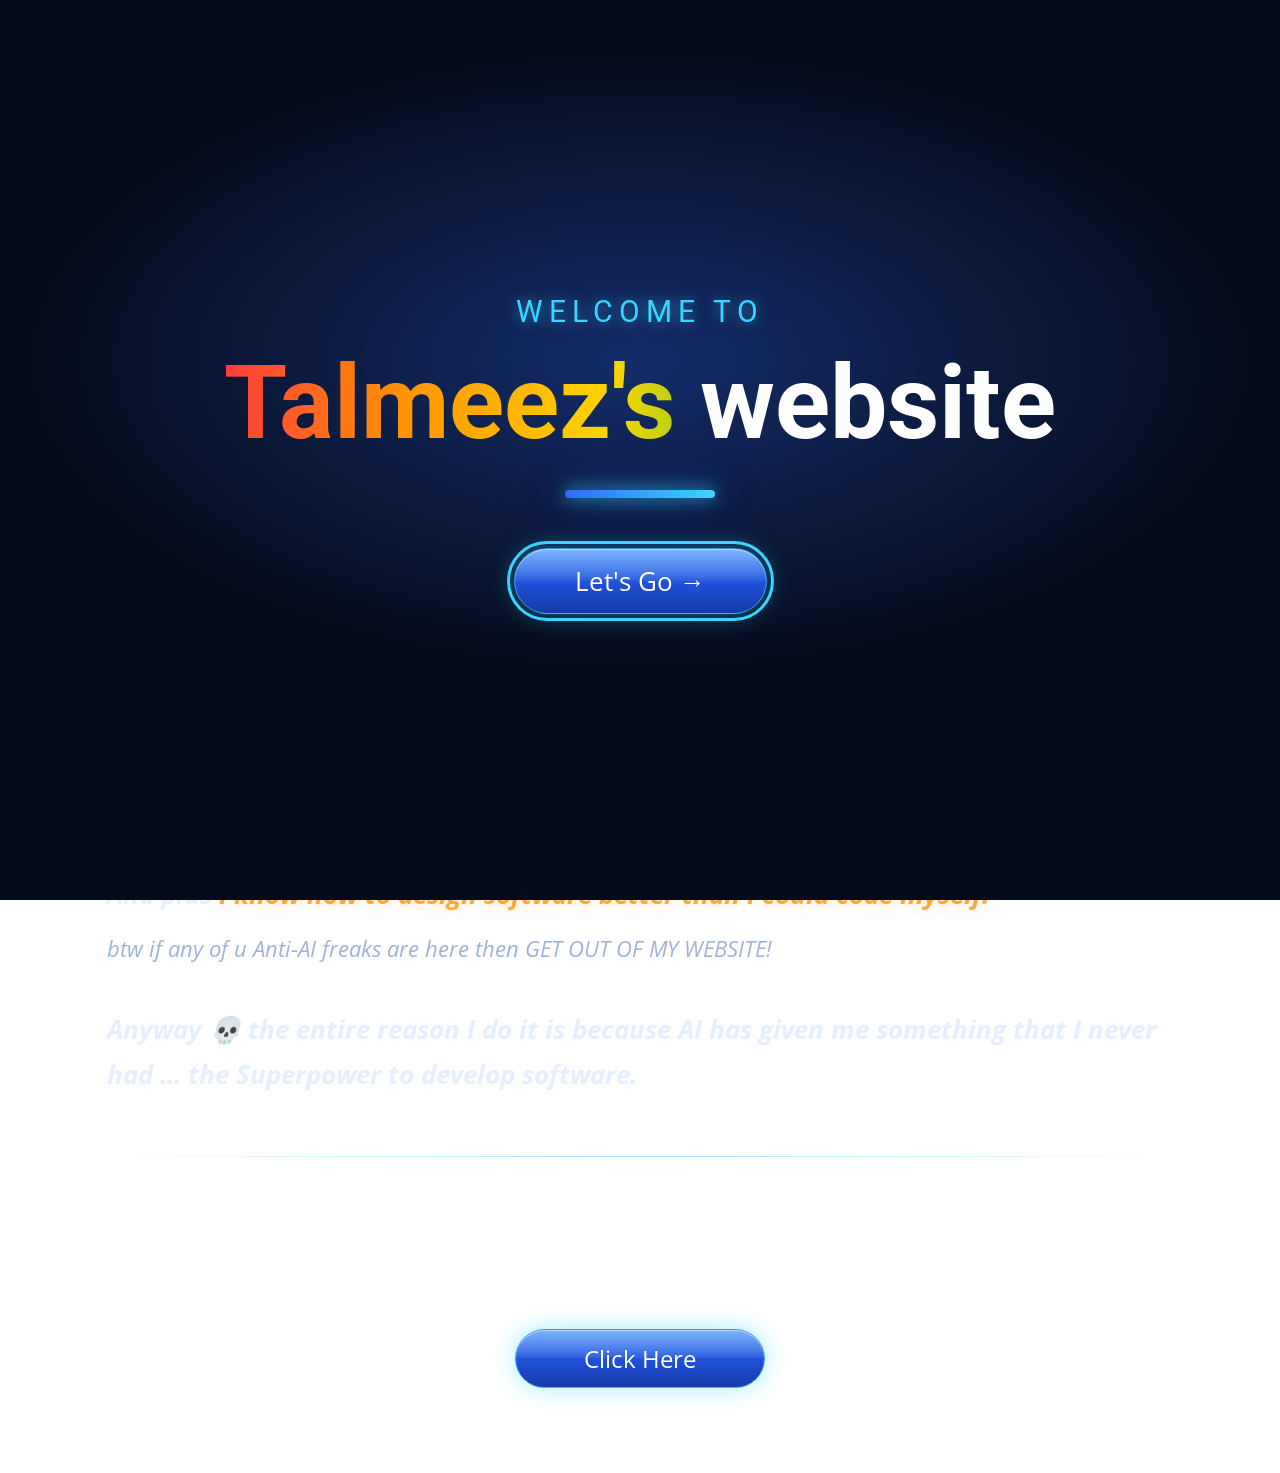
==== index.html @ e6a0e67c "Show welcome screen on every Home page load Co-Authored-By: Claude Opus 5.5 <noreply@anthropic.com>" ====
<!doctype html>
<html lang="en">
<head>
  <meta charset="utf-8">
  <meta name="viewport" content="width=device-width, initial-scale=1">
  <title>Talmeezs website</title>
  <link rel="preconnect" href="https://fonts.googleapis.com">
  <link href="https://fonts.googleapis.com/css2?family=Open+Sans:ital,wght@0,400;0,700;1,400;1,700&family=Roboto:wght@500;700&display=swap" rel="stylesheet">
  <link rel="stylesheet" href="style.css?v=5">
</head>
<body>
  <div class="welcome" id="welcome" role="dialog" aria-label="Welcome">
    <div class="welcome-inner">
      <p class="welcome-kicker">Welcome to</p>
      <h1 class="welcome-title"><span class="welcome-name">Talmeez's</span> website</h1>
      <div class="bar"></div>
      <button class="button welcome-go" id="welcome-go" type="button">Let's Go →</button>
    </div>
  </div>

  <header class="site-header">
    <a class="site-title" href="index.html">Talmeezs website</a>
    <nav>
      <a class="active" href="index.html">Home</a>
      <span class="dot">·</span>
      <a href="anti-ai.html">How I feel about Anti-AI</a>
    </nav>
  </header>

  <div class="home-top">
    <h1 class="rainbow-type" aria-label="I Vibe Code Things"><span class="typed" data-text="I Vibe Code Things" aria-hidden="true">I Vibe Code Things</span><span class="caret" aria-hidden="true"></span></h1>
    <div class="bar"></div>
    <p class="tagline">meaning I use <span class="rainbow">LLMS</span> to code</p>
  </div>

  <main>

    <hr>

    <section>
      <h2>Why Do I Vibecode?</h2>
      <p class="b">Well, I struggle to type manually and I never Really got around to it.</p>
      <p class="b">And plus <span class="orange">I know how to design software better than I could code myself!</span></p>
      <p class="small">btw if any of u Anti-AI freaks are here then GET OUT OF MY WEBSITE!</p>
      <p class="b" style="margin-top:40px">Anyway 💀 the entire reason I do it is because AI has given me something that I never had ... the Superpower to develop software.</p>
    </section>

    <hr>

    <section>
      <h3>Read More About me Here</h3>
      <div class="button-wrap">
        <a class="button" href="https://github.com/TerminalDev-1/Profile-README" target="_blank" rel="noopener">Click Here</a>
      </div>
    </section>
  </main>

  <script src="script.js?v=5"></script>
</body>
</html>
---- style.css ----
* { box-sizing: border-box; margin: 0; padding: 0; }

/* Dark glossy cyber-blue theme */
:root {
  --bg: #050b1a;
  --bg-2: #0a1838;
  --text: #e6efff;
  --muted: #9fb3d9;
  --accent: #38d6ff;
  --accent-2: #2f6bff;
  --line: rgba(56, 214, 255, 0.18);
  --glass: rgba(10, 24, 56, 0.55);
  --rainbow: linear-gradient(90deg, #ff3b3b, #ff9900, #ffd400, #2ecc40, #1e90ff, #8a2be2, #ff3bd4, #ff3b3b);
}

html { scroll-behavior: smooth; }

body {
  min-height: 100vh;
  color: var(--text);
  font-family: "Open Sans", sans-serif;
  background:
    radial-gradient(ellipse 80% 50% at 50% -10%, rgba(47, 107, 255, 0.35), transparent 70%),
    radial-gradient(ellipse 50% 40% at 100% 60%, rgba(56, 214, 255, 0.12), transparent 70%),
    radial-gradient(ellipse 50% 40% at 0% 90%, rgba(47, 107, 255, 0.15), transparent 70%),
    linear-gradient(180deg, var(--bg) 0%, var(--bg-2) 100%);
  background-attachment: fixed;
}

/* Faint cyber grid over the whole page */
body::before {
  content: "";
  position: fixed;
  inset: 0;
  z-index: -1;
  pointer-events: none;
  background-image:
    linear-gradient(rgba(56, 214, 255, 0.05) 1px, transparent 1px),
    linear-gradient(90deg, rgba(56, 214, 255, 0.05) 1px, transparent 1px);
  background-size: 48px 48px;
  mask-image: linear-gradient(180deg, #000 0%, transparent 85%);
  -webkit-mask-image: linear-gradient(180deg, #000 0%, transparent 85%);
}

/* Header */
.site-header {
  position: fixed;
  top: 0; left: 0; right: 0;
  z-index: 10;
  display: flex;
  align-items: center;
  justify-content: space-between;
  padding: 0 42px;
  height: 84px;
  transition: background 0.25s, box-shadow 0.25s;
}
.site-header.scrolled {
  background: var(--glass);
  backdrop-filter: blur(14px);
  -webkit-backdrop-filter: blur(14px);
  box-shadow: 0 1px 0 var(--line), 0 8px 30px rgba(0, 0, 0, 0.35);
}
.site-title {
  font-family: "Roboto", sans-serif;
  font-size: 30px;
  font-weight: 500;
  letter-spacing: 2px;
  color: #fff;
  text-decoration: none;
  text-shadow: 0 0 18px rgba(56, 214, 255, 0.55);
}

nav { display: flex; align-items: center; gap: 18px; }
nav a {
  font-family: "Roboto", sans-serif;
  font-size: 22px;
  color: var(--muted);
  text-decoration: none;
  transition: color 0.2s, text-shadow 0.2s;
}
nav a:hover { color: #fff; }
nav a.active { font-weight: 700; color: #fff; text-shadow: 0 0 12px rgba(56, 214, 255, 0.7); }
nav .dot { color: var(--accent); font-size: 14px; }

/* Glowing accent bar */
.bar {
  width: 150px;
  height: 8px;
  border-radius: 8px;
  background: linear-gradient(90deg, var(--accent-2), var(--accent));
  box-shadow: 0 0 18px rgba(56, 214, 255, 0.8), 0 0 40px rgba(47, 107, 255, 0.5);
}

/* Hero (Anti-AI page) */
.hero {
  height: 590px;
  display: flex;
  flex-direction: column;
  align-items: center;
  justify-content: center;
  background-size: cover;
  background-position: center;
  position: relative;
  text-align: center;
  padding: 0 16px;
}
.hero::before {
  content: "";
  position: absolute; inset: 0;
  background: linear-gradient(180deg, rgba(5, 11, 26, 0.35) 0%, rgba(5, 11, 26, 0.45) 70%, var(--bg) 100%);
}
.hero h1 {
  position: relative;
  font-family: "Roboto", sans-serif;
  font-weight: 500;
  font-size: clamp(44px, 7vw, 92px);
  color: #fff;
  text-shadow: 0 0 30px rgba(56, 214, 255, 0.5);
}
.hero .bar { position: relative; margin-top: 30px; }
.hero-anti { background-image: url("images/anti-ai-hero.png"); }

/* Home top: "I Vibe Code Things" */
.home-top {
  display: flex;
  flex-direction: column;
  align-items: center;
  text-align: center;
  padding: 190px 16px 40px;
}
.home-top .bar { margin: 34px 0 40px; }

.rainbow-type {
  font-family: "Roboto", sans-serif;
  font-weight: 700;
  font-size: clamp(44px, 7vw, 96px);
  line-height: 1.15;
  min-height: 1.2em;
}
.rainbow-type .typed,
.rainbow {
  background: var(--rainbow);
  background-size: 300% 100%;
  -webkit-background-clip: text;
  background-clip: text;
  color: transparent;
  animation: shimmer 4s linear infinite;
}
.rainbow-type .caret {
  display: inline-block;
  width: 5px;
  height: 0.9em;
  margin-left: 8px;
  vertical-align: -0.08em;
  background: var(--accent);
  box-shadow: 0 0 12px var(--accent);
  animation: blink 0.8s steps(1) infinite;
}
.tagline {
  font-size: clamp(26px, 3.6vw, 46px);
  font-style: italic;
  color: var(--text);
}
.tagline .rainbow { font-weight: 800; font-style: normal; }

@keyframes shimmer { to { background-position: 300% 0; } }
@keyframes blink { 50% { opacity: 0; } }

/* Content */
main {
  max-width: 1730px;
  margin: 0 auto;
  padding: 60px 94px 80px;
}
section { padding: 0 13px; }
hr {
  border: none;
  height: 1px;
  background: linear-gradient(90deg, transparent, var(--accent), transparent);
  opacity: 0.5;
  margin: 60px 0;
}

h2 {
  font-family: "Roboto", sans-serif;
  font-weight: 700;
  font-size: 52px;
  margin-bottom: 60px;
  color: #fff;
  text-shadow: 0 0 24px rgba(56, 214, 255, 0.35);
}
h3 {
  font-family: "Roboto", sans-serif;
  font-weight: 700;
  font-size: 36px;
  margin-bottom: 70px;
  color: #fff;
}
p {
  font-style: italic;
  font-size: 26px;
  line-height: 1.7;
  margin-bottom: 14px;
}
.b { font-weight: 700; }
.small { font-size: 22px; font-weight: 400; color: var(--muted); }
.orange { color: #ffa63d; font-weight: 700; text-shadow: 0 0 14px rgba(255, 153, 0, 0.35); }
.blue { color: var(--accent); font-weight: 700; text-shadow: 0 0 14px rgba(56, 214, 255, 0.5); }

.spacer { height: 100px; }

/* Glossy buttons */
.button-wrap { text-align: center; }
.button {
  position: relative;
  display: inline-block;
  overflow: hidden;
  color: #fff;
  text-decoration: none;
  font-size: 24px;
  padding: 12px 68px;
  border-radius: 999px;
  border: 1px solid rgba(56, 214, 255, 0.6);
  background: linear-gradient(180deg, #3d8bff 0%, #1f4fd8 55%, #163aa8 100%);
  box-shadow: 0 0 24px rgba(56, 214, 255, 0.45), inset 0 1px 0 rgba(255, 255, 255, 0.45);
  transition: transform 0.2s, box-shadow 0.2s;
}
.button::after {
  /* glossy shine on the top half */
  content: "";
  position: absolute;
  left: 0; right: 0; top: 0;
  height: 50%;
  background: linear-gradient(180deg, rgba(255, 255, 255, 0.35), rgba(255, 255, 255, 0.05));
  pointer-events: none;
}
.button:hover {
  transform: translateY(-2px);
  box-shadow: 0 0 36px rgba(56, 214, 255, 0.75), inset 0 1px 0 rgba(255, 255, 255, 0.5);
}

/* Welcome screen */
.welcome {
  position: fixed;
  inset: 0;
  z-index: 100;
  display: flex;
  align-items: center;
  justify-content: center;
  text-align: center;
  padding: 0 16px;
  background:
    radial-gradient(ellipse 70% 50% at 50% 40%, rgba(47, 107, 255, 0.35), transparent 70%),
    var(--bg);
  transition: transform 0.9s cubic-bezier(0.7, 0, 0.2, 1), opacity 0.9s ease;
}
.welcome.leaving {
  transform: translateY(-100%);
  opacity: 0.6;
}
.welcome-kicker {
  font-family: "Roboto", sans-serif;
  font-style: normal;
  font-size: clamp(20px, 3vw, 30px);
  letter-spacing: 6px;
  text-transform: uppercase;
  color: var(--accent);
  text-shadow: 0 0 14px rgba(56, 214, 255, 0.6);
  margin-bottom: 10px;
  animation: rise 0.8s ease both;
}
.welcome-title {
  font-family: "Roboto", sans-serif;
  font-weight: 700;
  font-size: clamp(44px, 8vw, 104px);
  line-height: 1.1;
  color: #fff;
  animation: rise 0.8s 0.15s ease both;
}
.welcome-name {
  background: var(--rainbow);
  background-size: 300% 100%;
  -webkit-background-clip: text;
  background-clip: text;
  color: transparent;
  animation: shimmer 4s linear infinite;
}
.welcome .bar {
  margin: 30px auto 50px;
  animation: rise 0.8s 0.3s ease both;
}
.welcome-go {
  cursor: pointer;
  font-family: "Open Sans", sans-serif;
  font-size: 26px;
  padding: 14px 60px;
  animation: rise 0.8s 0.45s ease both;
}
.welcome-go:hover { transform: scale(1.06); }
.welcome-go:focus-visible { outline: 3px solid var(--accent); outline-offset: 4px; }
@keyframes rise { from { opacity: 0; transform: translateY(24px); } }

@media (prefers-reduced-motion: reduce) {
  .rainbow-type .typed, .rainbow-type .caret, .rainbow, .welcome-name { animation: none; }
  .welcome, .welcome * { animation: none !important; transition: opacity 0.3s !important; }
  .welcome.leaving { transform: none; opacity: 0; }
}

@media (max-width: 800px) {
  .site-header { padding: 0 16px; height: 64px; }
  .site-title { font-size: 18px; letter-spacing: 1px; }
  nav { gap: 8px; }
  nav a { font-size: 14px; }
  .hero { height: 380px; }
  .home-top { padding-top: 120px; }
  main { padding: 40px 16px 60px; }
  section { padding: 0; }
  h2 { font-size: 34px; margin-bottom: 30px; }
  h3 { font-size: 26px; margin-bottom: 30px; }
  p { font-size: 18px; }
  .small { font-size: 16px; }
  .spacer { height: 40px; }
}
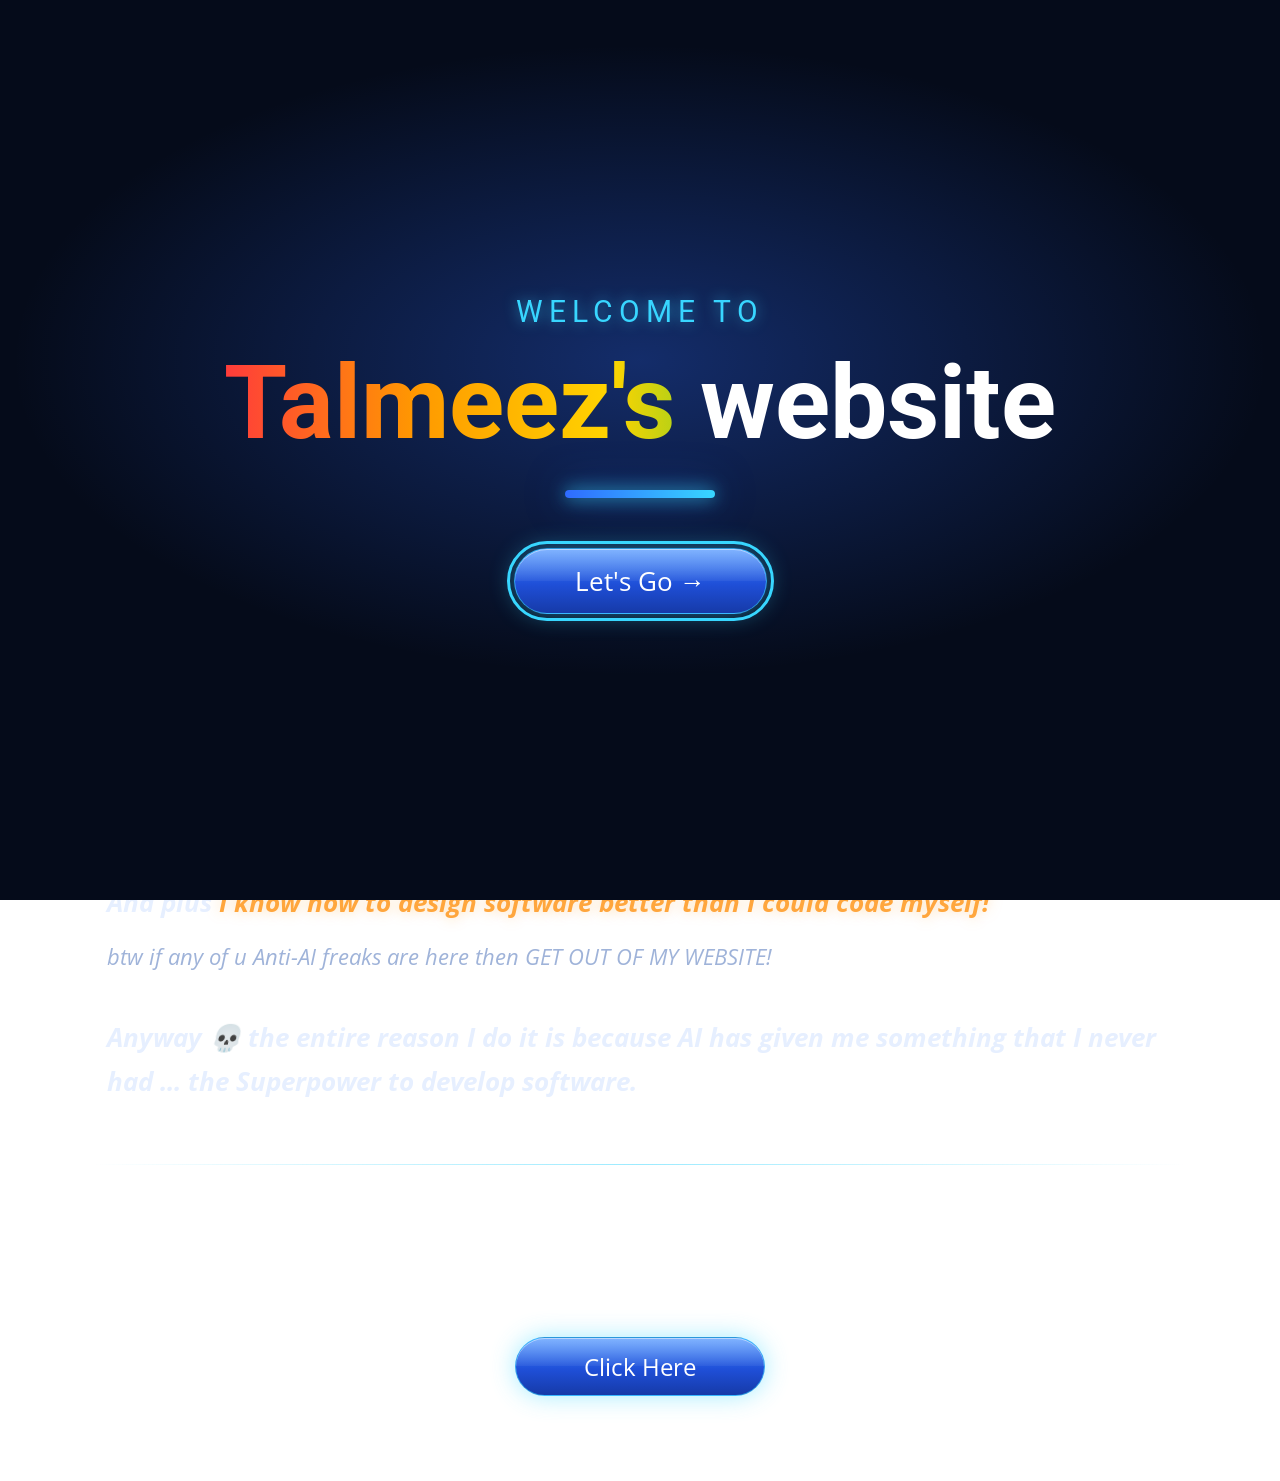
==== commit 8f9a568c: "Improve phone and tablet layouts Co-Authored-By: Claude Opus 5.5 <noreply@anthropic.com>" ====
--- a/index.html
+++ b/index.html
@@ -6,7 +6,7 @@
   <title>Talmeezs website</title>
   <link rel="preconnect" href="https://fonts.googleapis.com">
   <link href="https://fonts.googleapis.com/css2?family=Open+Sans:ital,wght@0,400;0,700;1,400;1,700&family=Roboto:wght@500;700&display=swap" rel="stylesheet">
-  <link rel="stylesheet" href="style.css?v=5">
+  <link rel="stylesheet" href="style.css?v=6">
 </head>
 <body>
   <div class="welcome" id="welcome" role="dialog" aria-label="Welcome">
--- a/style.css
+++ b/style.css
@@ -133,7 +133,7 @@
 .rainbow-type {
   font-family: "Roboto", sans-serif;
   font-weight: 700;
-  font-size: clamp(44px, 7vw, 96px);
+  font-size: clamp(28px, 8.5vw, 96px);
   line-height: 1.15;
   min-height: 1.2em;
 }
@@ -306,18 +306,51 @@
   .welcome.leaving { transform: none; opacity: 0; }
 }
 
-@media (max-width: 800px) {
-  .site-header { padding: 0 16px; height: 64px; }
-  .site-title { font-size: 18px; letter-spacing: 1px; }
-  nav { gap: 8px; }
-  nav a { font-size: 14px; }
-  .hero { height: 380px; }
-  .home-top { padding-top: 120px; }
-  main { padding: 40px 16px 60px; }
+/* Tablets */
+@media (max-width: 1024px) {
+  .site-header { padding: 0 28px; height: 72px; }
+  .site-title { font-size: 24px; letter-spacing: 1.5px; }
+  nav { gap: 12px; }
+  nav a { font-size: 18px; }
+  .hero { height: 460px; }
+  .home-top { padding-top: 150px; }
+  main { padding: 50px 40px 70px; }
   section { padding: 0; }
-  h2 { font-size: 34px; margin-bottom: 30px; }
-  h3 { font-size: 26px; margin-bottom: 30px; }
+  h2 { font-size: 42px; margin-bottom: 40px; }
+  h3 { font-size: 30px; margin-bottom: 40px; }
+  p { font-size: 22px; }
+  .small { font-size: 19px; }
+  .spacer { height: 60px; }
+}
+
+/* Phones */
+@media (max-width: 600px) {
+  .site-header {
+    flex-direction: column;
+    justify-content: center;
+    gap: 4px;
+    height: auto;
+    padding: 10px 16px;
+    background: var(--glass);
+    backdrop-filter: blur(14px);
+    -webkit-backdrop-filter: blur(14px);
+    box-shadow: 0 1px 0 var(--line);
+  }
+  .site-title { font-size: 20px; letter-spacing: 1px; }
+  nav { gap: 10px; }
+  nav a { font-size: 15px; }
+  .hero { height: 360px; padding-top: 70px; }
+  .home-top { padding: 130px 16px 30px; }
+  .home-top .bar { margin: 24px 0 28px; }
+  main { padding: 30px 16px 60px; }
+  hr { margin: 40px 0; }
+  h2 { font-size: 32px; margin-bottom: 24px; }
+  h3 { font-size: 24px; margin-bottom: 28px; }
   p { font-size: 18px; }
   .small { font-size: 16px; }
-  .spacer { height: 40px; }
-}
+  .spacer { height: 30px; }
+  .button { font-size: 20px; padding: 12px 48px; }
+  .welcome-go { font-size: 22px; padding: 12px 44px; }
+  .welcome .bar { margin: 24px auto 36px; }
+  .welcome-kicker { letter-spacing: 4px; }
+}
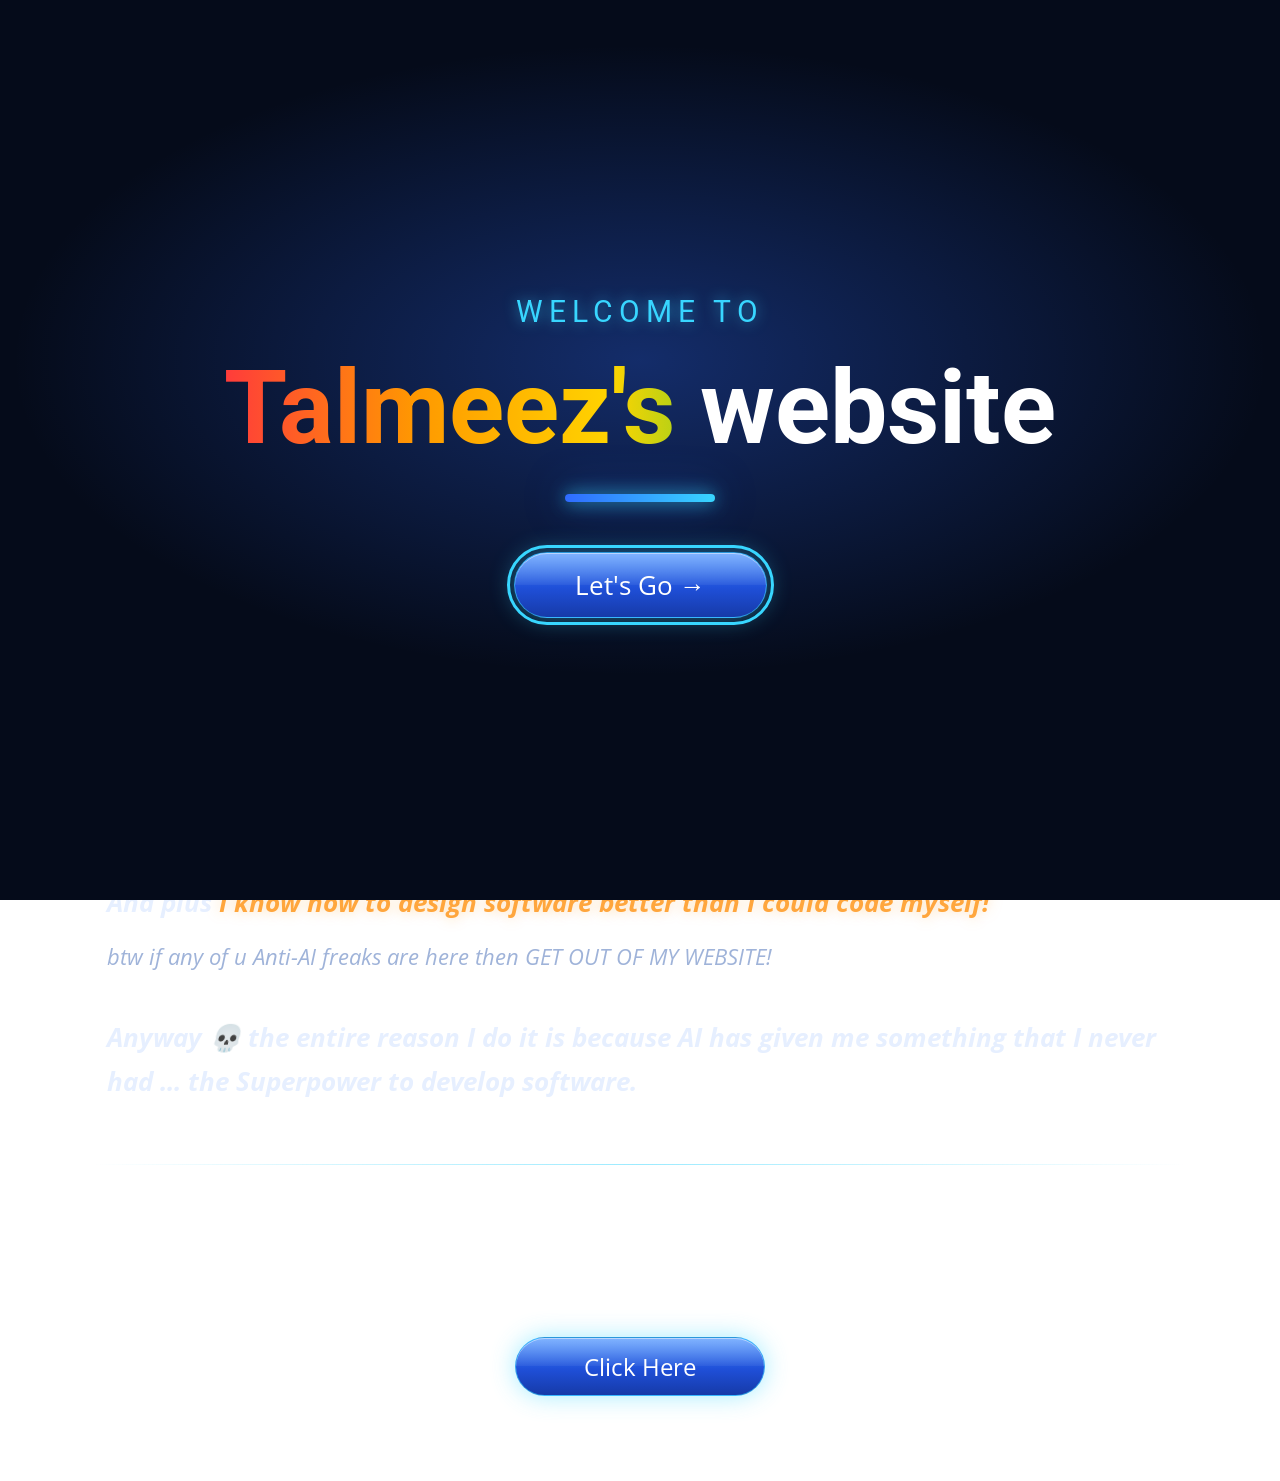
==== commit ef6cb6a2: "Morph welcome line between English, Russian and Urdu Co-Authored-By: Claude Opus 5.5 <noreply@anthro" ====
--- a/index.html
+++ b/index.html
@@ -5,14 +5,14 @@
   <meta name="viewport" content="width=device-width, initial-scale=1">
   <title>Talmeezs website</title>
   <link rel="preconnect" href="https://fonts.googleapis.com">
-  <link href="https://fonts.googleapis.com/css2?family=Open+Sans:ital,wght@0,400;0,700;1,400;1,700&family=Roboto:wght@500;700&display=swap" rel="stylesheet">
-  <link rel="stylesheet" href="style.css?v=6">
+  <link href="https://fonts.googleapis.com/css2?family=Open+Sans:ital,wght@0,400;0,700;1,400;1,700&family=Roboto:wght@500;700&family=Noto+Nastaliq+Urdu:wght@500&display=swap" rel="stylesheet">
+  <link rel="stylesheet" href="style.css?v=9">
 </head>
 <body>
   <div class="welcome" id="welcome" role="dialog" aria-label="Welcome">
     <div class="welcome-inner">
-      <p class="welcome-kicker">Welcome to</p>
-      <h1 class="welcome-title"><span class="welcome-name">Talmeez's</span> website</h1>
+      <p class="welcome-kicker" id="welcome-kicker" lang="en">Welcome to</p>
+      <h1 class="welcome-title glitch"><span class="welcome-name">Talmeez's</span> website</h1>
       <div class="bar"></div>
       <button class="button welcome-go" id="welcome-go" type="button">Let's Go →</button>
     </div>
@@ -28,7 +28,7 @@
   </header>
 
   <div class="home-top">
-    <h1 class="rainbow-type" aria-label="I Vibe Code Things"><span class="typed" data-text="I Vibe Code Things" aria-hidden="true">I Vibe Code Things</span><span class="caret" aria-hidden="true"></span></h1>
+    <h1 class="rainbow-type glitch" aria-label="I Vibe Code Things"><span class="typed" data-text="I Vibe Code Things" aria-hidden="true">I Vibe Code Things</span><span class="caret" aria-hidden="true"></span></h1>
     <div class="bar"></div>
     <p class="tagline">meaning I use <span class="rainbow">LLMS</span> to code</p>
   </div>
@@ -38,7 +38,7 @@
     <hr>
 
     <section>
-      <h2>Why Do I Vibecode?</h2>
+      <h2 class="glitch">Why Do I Vibecode?</h2>
       <p class="b">Well, I struggle to type manually and I never Really got around to it.</p>
       <p class="b">And plus <span class="orange">I know how to design software better than I could code myself!</span></p>
       <p class="small">btw if any of u Anti-AI freaks are here then GET OUT OF MY WEBSITE!</p>
@@ -48,13 +48,13 @@
     <hr>
 
     <section>
-      <h3>Read More About me Here</h3>
+      <h3 class="glitch">Read More About me Here</h3>
       <div class="button-wrap">
         <a class="button" href="https://github.com/TerminalDev-1/Profile-README" target="_blank" rel="noopener">Click Here</a>
       </div>
     </section>
   </main>
 
-  <script src="script.js?v=5"></script>
+  <script src="script.js?v=9"></script>
 </body>
 </html>
--- a/style.css
+++ b/style.css
@@ -52,6 +52,8 @@
   justify-content: space-between;
   padding: 0 42px;
   height: 84px;
+  /* soft dark fade so the header stays readable over busy hero images */
+  background: linear-gradient(180deg, rgba(5, 11, 26, 0.85) 0%, rgba(5, 11, 26, 0.4) 70%, transparent 100%);
   transition: background 0.25s, box-shadow 0.25s;
 }
 .site-header.scrolled {
@@ -239,7 +241,93 @@
   box-shadow: 0 0 36px rgba(56, 214, 255, 0.75), inset 0 1px 0 rgba(255, 255, 255, 0.5);
 }
 
-/* Welcome screen */
+/* ---------- Glitch effects ---------- */
+
+/* Faint CRT scanlines over everything */
+body::after {
+  content: "";
+  position: fixed;
+  inset: 0;
+  z-index: 60;
+  pointer-events: none;
+  background: repeating-linear-gradient(0deg, rgba(255, 255, 255, 0.03) 0 1px, transparent 1px 3px);
+}
+
+/* Headings: every few seconds, cyan/magenta copies split and jitter */
+.glitch { position: relative; }
+.glitch::before,
+.glitch::after {
+  content: attr(data-glitch);
+  content: attr(data-glitch) / "";
+  position: absolute;
+  top: 0; left: 0;
+  width: 100%;
+  height: 100%;
+  opacity: 0;
+  pointer-events: none;
+  text-shadow: none;
+  -webkit-text-fill-color: currentColor;
+}
+.glitch::before {
+  color: #ff2bd6;
+  animation: glitch-a 4.5s steps(1) infinite;
+  animation-delay: var(--gd, 0s);
+}
+.glitch::after {
+  color: #00f0ff;
+  animation: glitch-b 4.5s steps(1) infinite;
+  animation-delay: var(--gd, 0s);
+}
+@keyframes glitch-a {
+  0%, 86%, 100% { opacity: 0; transform: none; clip-path: inset(0 0 0 0); }
+  87% { opacity: 0.9; transform: translate(-5px, -1px); clip-path: inset(8% 0 62% 0); }
+  89% { opacity: 0.9; transform: translate(4px, 1px); clip-path: inset(55% 0 18% 0); }
+  91% { opacity: 0.9; transform: translate(-3px, 0); clip-path: inset(30% 0 42% 0); }
+  93% { opacity: 0.9; transform: translate(6px, -1px); clip-path: inset(76% 0 4% 0); }
+  95% { opacity: 0; }
+}
+@keyframes glitch-b {
+  0%, 87%, 100% { opacity: 0; transform: none; clip-path: inset(0 0 0 0); }
+  88% { opacity: 0.9; transform: translate(5px, 1px); clip-path: inset(40% 0 35% 0); }
+  90% { opacity: 0.9; transform: translate(-4px, -1px); clip-path: inset(4% 0 75% 0); }
+  92% { opacity: 0.9; transform: translate(3px, 1px); clip-path: inset(65% 0 10% 0); }
+  94% { opacity: 0.9; transform: translate(-6px, 0); clip-path: inset(20% 0 55% 0); }
+  96% { opacity: 0; }
+}
+
+/* Occasional whole-screen glitch flicker (triggered from script.js) */
+.screen-glitch {
+  position: fixed;
+  inset: 0;
+  z-index: 55;
+  pointer-events: none;
+  display: none;
+}
+.screen-glitch.on { display: block; }
+.screen-glitch span {
+  position: absolute;
+  left: 0; right: 0;
+  background: linear-gradient(90deg, rgba(0, 240, 255, 0.18), rgba(255, 43, 214, 0.18));
+  mix-blend-mode: screen;
+  animation: bar-jitter 0.12s steps(2) infinite;
+}
+@keyframes bar-jitter {
+  0% { transform: translateX(-12px); }
+  50% { transform: translateX(14px); }
+}
+.screen-glitching main,
+.screen-glitching .home-top,
+.screen-glitching .hero {
+  animation: screen-shake 0.3s steps(3) 1;
+}
+@keyframes screen-shake {
+  0% { transform: translateX(0); filter: none; }
+  33% { transform: translateX(-4px); filter: hue-rotate(60deg) saturate(1.6); }
+  66% { transform: translateX(5px); filter: hue-rotate(-40deg); }
+  100% { transform: none; filter: none; }
+}
+
+/* ---------- Welcome screen ---------- */
 .welcome {
   position: fixed;
   inset: 0;
@@ -252,11 +340,69 @@
   background:
     radial-gradient(ellipse 70% 50% at 50% 40%, rgba(47, 107, 255, 0.35), transparent 70%),
     var(--bg);
-  transition: transform 0.9s cubic-bezier(0.7, 0, 0.2, 1), opacity 0.9s ease;
-}
-.welcome.leaving {
-  transform: translateY(-100%);
-  opacity: 0.6;
+  overflow: hidden;
+}
+.welcome-inner { position: relative; z-index: 2; }
+
+/* Warp streaks are drawn on this canvas when "Let's Go" is pressed */
+.warp-canvas {
+  position: absolute;
+  inset: 0;
+  width: 100%;
+  height: 100%;
+  z-index: 1;
+  pointer-events: none;
+}
+
+/* "Let's Go": warp + glitch at the same time */
+.welcome.warping { animation: warp-out 1s ease-in forwards; }
+.welcome.warping .welcome-inner { animation: warp-glitch 1s steps(14) forwards; }
+.welcome.warping .welcome-title {
+  text-shadow: -6px 0 #ff2bd6, 6px 0 #00f0ff;
+}
+.welcome.warping::after {
+  /* bright flash in the center as we hit warp speed */
+  content: "";
+  position: absolute;
+  inset: 0;
+  z-index: 3;
+  pointer-events: none;
+  background: radial-gradient(circle at 50% 50%, rgba(220, 250, 255, 0.95), rgba(56, 214, 255, 0.4) 25%, transparent 60%);
+  opacity: 0;
+  animation: warp-flash 1s ease-in forwards;
+}
+@keyframes warp-out {
+  0%, 75% { opacity: 1; }
+  100% { opacity: 0; }
+}
+@keyframes warp-glitch {
+  0%   { transform: none; clip-path: inset(0 0 0 0); filter: none; }
+  8%   { transform: translate(-8px, 2px) skewX(8deg); clip-path: inset(0 0 45% 0); }
+  15%  { transform: translate(10px, -2px) skewX(-10deg) scale(1.05); clip-path: inset(30% 0 0 0); filter: hue-rotate(90deg); }
+  22%  { transform: translate(-6px, 0) scale(1.1); clip-path: inset(10% 0 20% 0); }
+  30%  { transform: translate(12px, 3px) skewX(14deg) scale(1.2); clip-path: inset(55% 0 5% 0); filter: hue-rotate(-60deg) saturate(2); }
+  40%  { transform: translate(-10px, -3px) scale(1.4); clip-path: inset(0 0 60% 0); }
+  50%  { transform: translate(8px, 0) skewX(-12deg) scale(1.7); clip-path: inset(20% 0 30% 0); filter: blur(1px); }
+  65%  { transform: scale(2.4); clip-path: inset(0 0 0 0); filter: blur(3px) brightness(1.6); opacity: 0.8; }
+  80%  { transform: scale(3.5); filter: blur(6px) brightness(2); opacity: 0.3; }
+  100% { transform: scale(5); filter: blur(10px); opacity: 0; }
+}
+@keyframes warp-flash {
+  0%, 55% { opacity: 0; }
+  75% { opacity: 1; }
+  100% { opacity: 0; }
+}
+
+/* The page punches in out of the warp */
+.arriving .home-top,
+.arriving main {
+  animation: arrive 0.8s cubic-bezier(0.2, 0.8, 0.2, 1) both;
+}
+@keyframes arrive {
+  0%   { opacity: 0; transform: scale(1.15); filter: blur(10px) brightness(1.8); }
+  30%  { opacity: 1; transform: scale(1.04) translateX(-6px); filter: blur(2px) hue-rotate(60deg); }
+  45%  { transform: scale(1.02) translateX(5px); filter: hue-rotate(-40deg); }
+  100% { opacity: 1; transform: none; filter: none; }
 }
 .welcome-kicker {
   font-family: "Roboto", sans-serif;
@@ -268,6 +414,22 @@
   text-shadow: 0 0 14px rgba(56, 214, 255, 0.6);
   margin-bottom: 10px;
   animation: rise 0.8s ease both;
+  /* fixed height so switching languages never makes the page jump */
+  height: 2em;
+  display: flex;
+  align-items: center;
+  justify-content: center;
+  white-space: nowrap;
+}
+/* Urdu uses its own script: joined letters, so no letter spacing */
+.welcome-kicker:lang(ur) {
+  font-family: "Noto Nastaliq Urdu", serif;
+  letter-spacing: 0;
+  line-height: 1;
+}
+/* Quick RGB-split while the text is morphing */
+.welcome-kicker.morphing {
+  text-shadow: -3px 0 #ff2bd6, 3px 0 #00f0ff, 0 0 14px rgba(56, 214, 255, 0.6);
 }
 .welcome-title {
   font-family: "Roboto", sans-serif;
@@ -302,8 +464,10 @@
 
 @media (prefers-reduced-motion: reduce) {
   .rainbow-type .typed, .rainbow-type .caret, .rainbow, .welcome-name { animation: none; }
-  .welcome, .welcome * { animation: none !important; transition: opacity 0.3s !important; }
-  .welcome.leaving { transform: none; opacity: 0; }
+  .welcome, .welcome *, .welcome::after { animation: none !important; transition: opacity 0.3s !important; }
+  .welcome.warping { opacity: 0; }
+  .glitch::before, .glitch::after { display: none; }
+  .arriving .home-top, .arriving main { animation: none; }
 }
 
 /* Tablets */
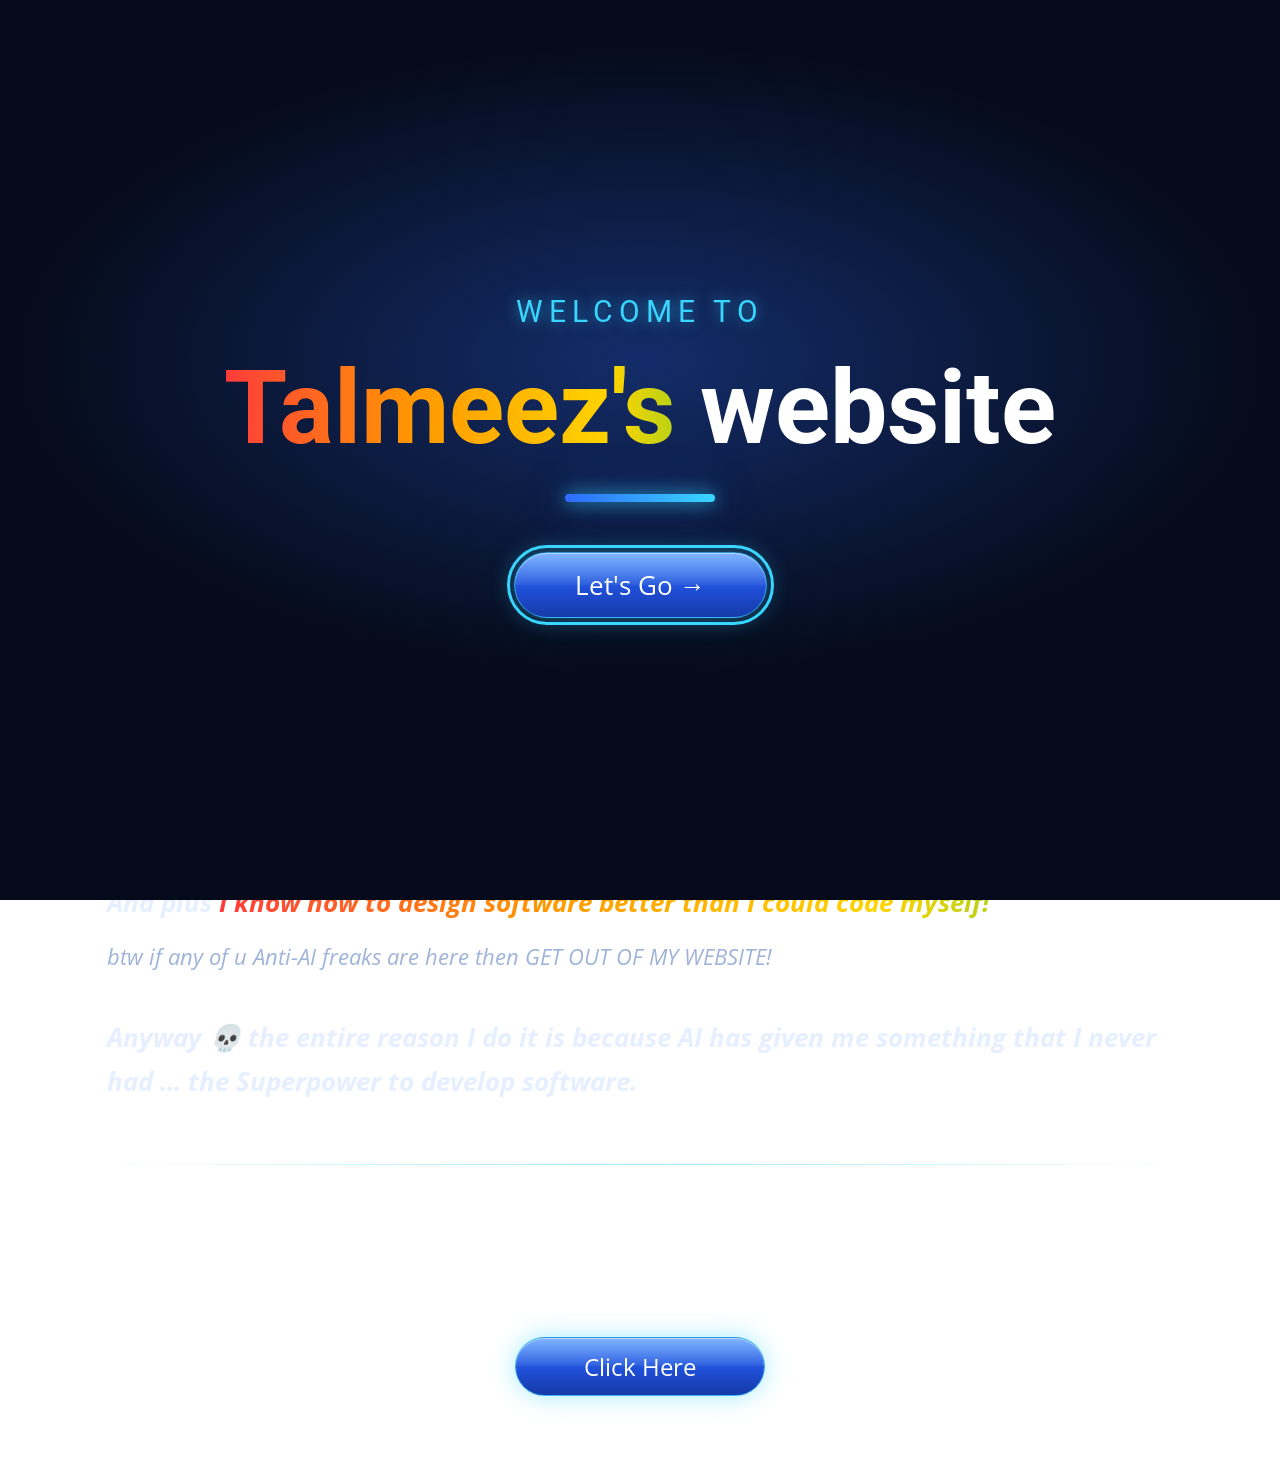
==== commit 26770f12: "Make 'I know how to design software...' rainbow Co-Authored-By: Claude Opus 5.5 <noreply@anthropic.c" ====
--- a/index.html
+++ b/index.html
@@ -6,7 +6,7 @@
   <title>Talmeezs website</title>
   <link rel="preconnect" href="https://fonts.googleapis.com">
   <link href="https://fonts.googleapis.com/css2?family=Open+Sans:ital,wght@0,400;0,700;1,400;1,700&family=Roboto:wght@500;700&family=Noto+Nastaliq+Urdu:wght@500&display=swap" rel="stylesheet">
-  <link rel="stylesheet" href="style.css?v=9">
+  <link rel="stylesheet" href="style.css?v=10">
 </head>
 <body>
   <div class="welcome" id="welcome" role="dialog" aria-label="Welcome">
@@ -40,7 +40,7 @@
     <section>
       <h2 class="glitch">Why Do I Vibecode?</h2>
       <p class="b">Well, I struggle to type manually and I never Really got around to it.</p>
-      <p class="b">And plus <span class="orange">I know how to design software better than I could code myself!</span></p>
+      <p class="b">And plus <span class="rainbow">I know how to design software better than I could code myself!</span></p>
       <p class="small">btw if any of u Anti-AI freaks are here then GET OUT OF MY WEBSITE!</p>
       <p class="b" style="margin-top:40px">Anyway 💀 the entire reason I do it is because AI has given me something that I never had ... the Superpower to develop software.</p>
     </section>
--- a/style.css
+++ b/style.css
@@ -424,6 +424,7 @@
 /* Urdu uses its own script: joined letters, so no letter spacing */
 .welcome-kicker:lang(ur) {
   font-family: "Noto Nastaliq Urdu", serif;
+  font-size: clamp(24px, 3.6vw, 38px);
   letter-spacing: 0;
   line-height: 1;
 }
